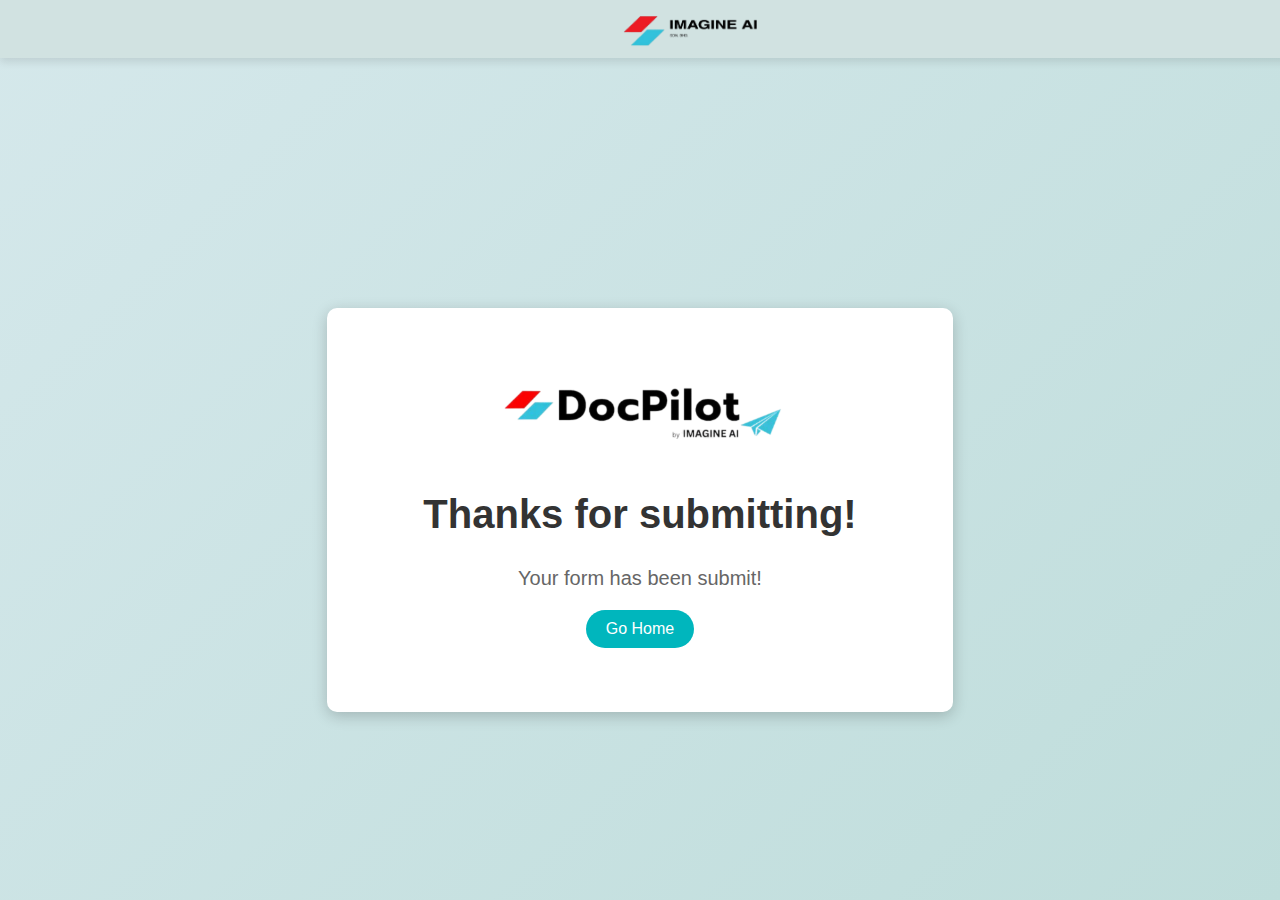
==== THANKYOU.html @ c58d4de6 "." ====
<!DOCTYPE html>
<html lang="en">
  <head>
    <meta charset="UTF-8" />
    <meta name="viewport" content="width=device-width, initial-scale=1.0" />
    <title>Thank You - ViralMeme</title>
    <style>
      body {
        display: flex;
        flex-direction: column;
        justify-content: center;
        align-items: center;
        min-height: 100vh;
        margin: 0;
        font-family: Arial, sans-serif;
        background: linear-gradient(135deg, #d5e8eb, #bfdddb);
        color: #333;
      }

      .header {
        width: 100%;
        background-color: #d1e2e1;
        display: flex;
        justify-content: center;
        align-items: center;
        padding: 4px 50px;
        box-shadow: 0 4px 8px rgba(0, 0, 0, 0.1);
        position: fixed;
        top: 0;
        left: 0;
      }

      .thank-you-container {
        display: flex;
        flex-direction: column;
        align-items: center;
        justify-content: center;
        background-color: white;
        padding: 5% 1%;
        text-align: center;
        border-radius: 10px;
        box-shadow: 0 4px 15px rgba(0, 0, 0, 0.2);
        margin-top: 120px;
        width: 100%;
        max-width: 600px;
      }

      .thank-you-container img {
        width: 80px;
        margin-bottom: 20px;
      }

      .thank-you-container h1 {
        font-size: 40px;
        margin-bottom: 10px;
      }

      .thank-you-container p {
        font-size: 20px;
        margin-bottom: 20px;
        color: #666;
      }

      .thank-you-container a {
        display: inline-block;
        background-color: #00b6bd;
        color: white;
        padding: 10px 20px;
        border-radius: 25px;
        text-decoration: none;
        transition: background-color 0.3s;
      }

      .thank-you-container a:hover {
        background-color: #ff007f;
      }
    </style>
  </head>
  <body>
    <div class="header">
      <img
        src="thanksimages/iai-logo-black.jpg"
        alt="ViralMeme Logo"
        style="height: 50px"
      />
    </div>

    <div class="thank-you-container">
      <img style="width: 50%" src="thanksimages/doc.png" />
      <h1>Thanks for submitting!</h1>
      <p>Your form has been submit!</p>
      <a href="index.html">Go Home</a>
    </div>
  </body>
</html>
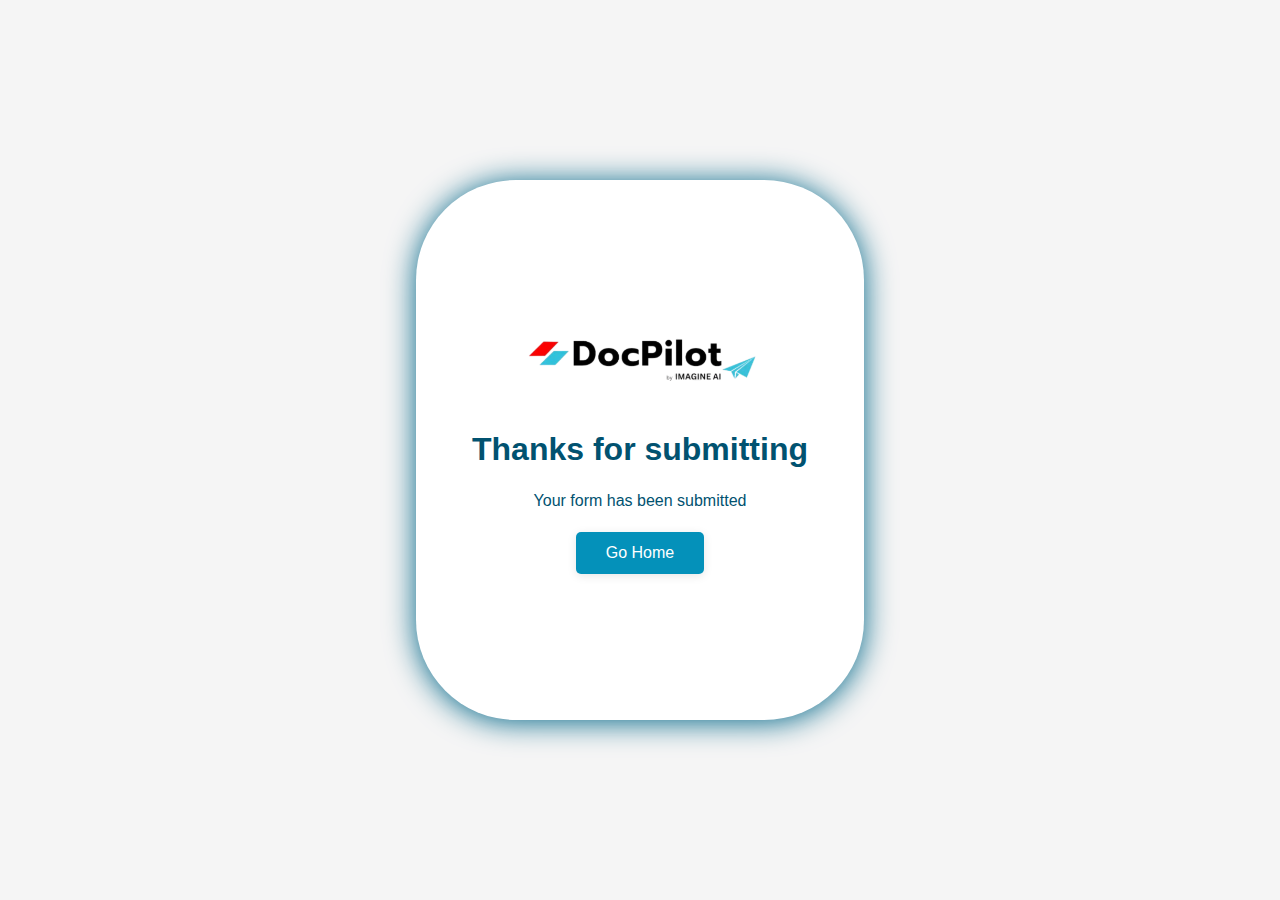
==== commit f28ace5d: "thankyou" ====
--- a/THANKYOU.html
+++ b/THANKYOU.html
@@ -3,93 +3,31 @@
   <head>
     <meta charset="UTF-8" />
     <meta name="viewport" content="width=device-width, initial-scale=1.0" />
-    <title>Thank You - ViralMeme</title>
-    <style>
-      body {
-        display: flex;
-        flex-direction: column;
-        justify-content: center;
-        align-items: center;
-        min-height: 100vh;
-        margin: 0;
-        font-family: Arial, sans-serif;
-        background: linear-gradient(135deg, #d5e8eb, #bfdddb);
-        color: #333;
-      }
-
-      .header {
-        width: 100%;
-        background-color: #d1e2e1;
-        display: flex;
-        justify-content: center;
-        align-items: center;
-        padding: 4px 50px;
-        box-shadow: 0 4px 8px rgba(0, 0, 0, 0.1);
-        position: fixed;
-        top: 0;
-        left: 0;
-      }
-
-      .thank-you-container {
-        display: flex;
-        flex-direction: column;
-        align-items: center;
-        justify-content: center;
-        background-color: white;
-        padding: 5% 1%;
-        text-align: center;
-        border-radius: 10px;
-        box-shadow: 0 4px 15px rgba(0, 0, 0, 0.2);
-        margin-top: 120px;
-        width: 100%;
-        max-width: 600px;
-      }
-
-      .thank-you-container img {
-        width: 80px;
-        margin-bottom: 20px;
-      }
-
-      .thank-you-container h1 {
-        font-size: 40px;
-        margin-bottom: 10px;
-      }
-
-      .thank-you-container p {
-        font-size: 20px;
-        margin-bottom: 20px;
-        color: #666;
-      }
-
-      .thank-you-container a {
-        display: inline-block;
-        background-color: #00b6bd;
-        color: white;
-        padding: 10px 20px;
-        border-radius: 25px;
-        text-decoration: none;
-        transition: background-color 0.3s;
-      }
-
-      .thank-you-container a:hover {
-        background-color: #ff007f;
-      }
-    </style>
+    <title>Thank You</title>
+    <link rel="stylesheet" href="css/thankyou.css" />
   </head>
   <body>
-    <div class="header">
+    <div class="main-container">
+      <!-- <div class="logo-container">
       <img
         src="thanksimages/iai-logo-black.jpg"
         alt="ViralMeme Logo"
         style="height: 50px"
       />
-    </div>
+    </div> -->
 
-    <div class="thank-you-container">
-      <img style="width: 50%" src="thanksimages/doc.png" />
-      <h1>Thanks for submitting!</h1>
-      <p>Your form has been submit!</p>
-      <a href="index.html">Go Home</a>
+      <div class="main-content-container">
+        <div class="content-container">
+          <img
+            class="cv-image"
+            src="thanksimages/doc.png"
+            alt="Doc Submission"
+          />
+          <h1>Thanks for submitting</h1>
+          <p>Your form has been submitted</p>
+          <a href="index.html">Go Home</a>
+        </div>
+      </div>
     </div>
   </body>
 </html>
--- a/css/thankyou.css
+++ b/css/thankyou.css
@@ -0,0 +1,107 @@
+body {
+  font-family: Arial, sans-serif;
+  margin: 0;
+
+  display: flex;
+  flex-direction: column;
+  align-items: center;
+  background-color: #f5f5f5;
+}
+
+.main-container {
+  display: flex;
+  flex-direction: column;
+  justify-content: start;
+  align-items: center;
+  height: 100vh;
+  width: 100%;
+}
+
+.logo-container {
+  display: flex;
+
+  padding-top: 14px;
+  padding-bottom: 14px;
+}
+
+.main-content-container {
+  display: flex;
+  justify-content: center;
+  align-items: center;
+  height: 100%;
+  width: 100%;
+}
+
+.content-container {
+  display: flex;
+  flex-direction: column;
+  height: 60%;
+  width: 35%;
+  justify-content: center;
+  align-items: center;
+  text-align: center;
+  background-color: white;
+
+  border-radius: 100px;
+  box-shadow: 0 2px 30px rgba(2, 102, 136);
+}
+
+.cv-image {
+  width: 55%;
+  max-width: 400px;
+  margin-bottom: 16px;
+}
+
+h1 {
+  color: #015270;
+  margin-bottom: 8px;
+  font-size: 32px;
+  padding-top: 8px;
+}
+
+p {
+  color: #015270;
+  margin-bottom: 22px;
+}
+
+a {
+  display: inline-block;
+  padding: 12px 30px;
+  background-color: #0491ba;
+  color: white;
+  text-decoration: none;
+  border-radius: 5px;
+  transition: background-color 0.3s;
+  box-shadow: 0 2px 10px rgba(0, 0, 0, 0.1);
+}
+
+a:hover {
+  background-color: #026688;
+  box-shadow: 0 5px 10px rgba(2, 102, 136);
+}
+
+@media (max-width: 1024px) {
+  .content-container {
+    height: 50%;
+    width: 80%;
+    border-radius: 40px;
+  }
+  .cv-image {
+    width: 75%;
+    max-width: 400px;
+  }
+}
+
+@media (max-width: 767px) {
+  .content-container {
+    height: 50%;
+    width: 85%;
+    border-radius: 40px;
+  }
+  h1 {
+    font-size: 24px;
+  }
+  .cv-image {
+    margin-bottom: 0px;
+  }
+}
